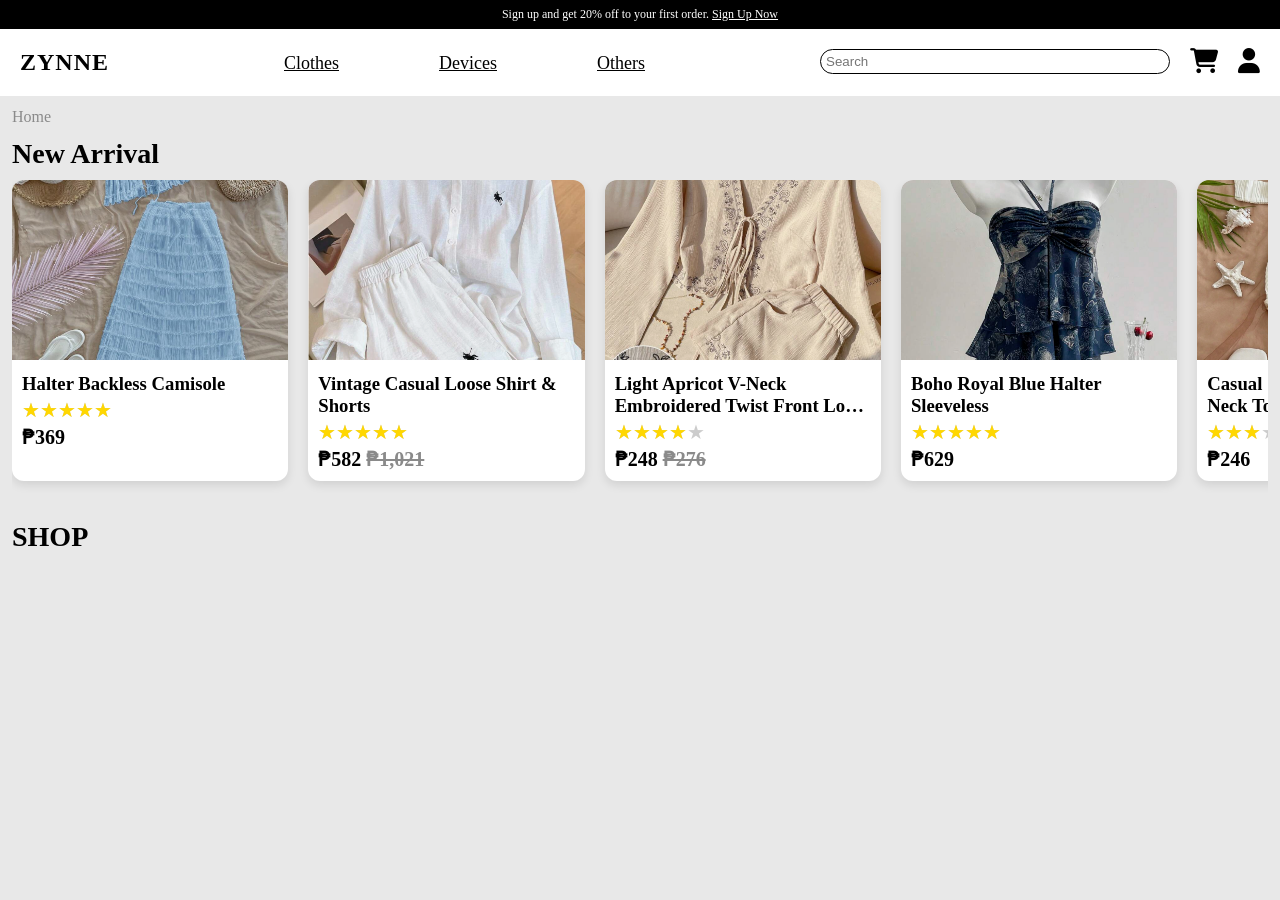
==== Home.html @ 5f841283 "Add files via upload" ====
<!DOCTYPE html>
<html>
<head>
	<meta charset="utf-8">
	<meta name="viewport" content="width=device-width, initial-scale=1">
	<link rel="stylesheet" type="text/css" href="Home.css">
	<link rel="stylesheet" href="https://cdnjs.cloudflare.com/ajax/libs/font-awesome/6.5.0/css/all.min.css">
	<title>Home</title>
</head>
<body>
	<div class="sticky">
		<p class="header">
			Sign up and get 20% off to your first order. <a href="#" id="headerSignUp">Sign Up Now</a>
		</p>

		<div class="navPanel">
			<div class="leftGroup">
				<div class="navLeft">
					<ul>
						<li class="fas fa-bars"></li>
					</ul>
				</div>

				<h2 class="shopName" id="shopName">ZYNNE</h2>
			</div>

			<div class="menuBoxPC">
				<ul class="menu">
					<li><a href="#" id="clothesBtn">Clothes</a></li>
					<li><a href="#" id="devicesBtn">Devices</a></li>
					<li><a href="#" id="othersBtn">Others</a></li>
				</ul>
			</div>

			<div class="navRight">
				<input type="textbox" name="" id="search" placeholder="Search">

				<ul class="navMobile">
					<li class="fas fa-search searchBtn"></li>
					<li class="fas fa-shopping-cart cartBtn"></li>
					<li class="fas fa-user loginBtn"></li>
				</ul>

				<ul class="navComputer">
					<li class="fas fa-shopping-cart cartBtn"></li>
					<li class="fas fa-user loginBtn"></li>
				</ul>
			</div>
			<div id="searchBar">
				<input type="textbox" name="" id="searchInput" placeholder="Search">
				<li class="fas fa-close closeSearchBtn"></li>
			</div>
		</div>

	</div>

	<div class="menuBox">
		<ul class="menu">
			<li><a href="#" id="onSaleBtn">On Sale</a></li>
			<li><a href="#" id="newArrivalBtn">New Arrivals</a></li>
			<li><a href="#" id="brandsBtn">Brands</a></li>
		</ul>
	</div>

	<div class="contents">

		<div class="loginBox">
			<div class="loginForm">
				<div class="loginContent">
					<p class="formLabel">Sign Up</p>
					<input type="text" name="" placeholder="Username" id="user">
					<input type="password" name="" placeholder="Password" id="pass">
					<input type="text" placeholder="Address" id="address">
					<button id="formBtn">Sign Up</button>
					<div class="linebreak"></div>
					<p id="switchText">Already have an account?</p>
					<button id="changeBtn">Sign In</button>
				</div>

				<div class="loginFormComputer" id="container">
					<div class="loginContentComputer sign-up">
						<h1>Sign Up</h1>
						<input type="text" name="" placeholder="Username" id="userSignUp">
						<input type="password" name="" placeholder="Password" id="passSignUp">
						<input type="text" placeholder="Address" id="addressSignUp">
						<button id="signUpBtn">Sign Up</button>
					</div>

					<div class="loginContentComputer sign-in">
						<h1>Sign In</h1>
						<input type="text" name="" placeholder="Username" id="userSignIn">
						<input type="password" name="" placeholder="Password" id="passSignIn">
						<p id="forgotPasswordBtn" class="forgotLink">Forgot Password?</p>
						<button id="signInBtn">Sign In</button>
					</div>

					<div class="switchForm">
						<h1>Welcome to Zynne</h1>
						<p>
							Discover styles that define you—find your style, express yourself, and wear what makes you feel confident.
						</p>
						<button id="switchBtn">Sign Up</button>
					</div>
				</div>
			</div>
			<div class="forgotPasswordBox">
				<div class="forgotContent">
					<h2>Reset Password</h2>
					<input type="text" id="forgotUser" placeholder="Enter Username">
					<input type="password" id="newPass" placeholder="New Password">
					<button id="resetPassBtn">Reset Password</button>
					<p id="backToLogin">Back to Login</p>
				</div>
			</div>
		</div>

		<p class="locator">Home</p>

		<div  class="New-Arrival">

			<p class="category">New Arrival</p>

			<div class="cardsContainer newArrivalCont">
				<div  class="cards">
					<img class="product" src="1.png">
					<div class="cardContent">
						<h3>Halter Backless Camisole</h3>
						<div class="starsRatings">
							<div class="starsAmnt"></div>
						</div>
						<p class="price">₱369</p>
					</div>
				</div>

				<div  class="cards">
					<img class="product" src="2.png">
					<div class="cardContent">
						<h3>Vintage Casual Loose Shirt & Shorts</h3>
						<div class="starsRatings">
							<div class="starsAmnt"></div>
						</div>
						<p class="price">₱582  <s>₱1,021</s> </p>
					</div>
				</div>

				<div  class="cards">
					<img class="product" src="3.png">
					<div class="cardContent">
						<h3>Light Apricot V-Neck Embroidered Twist Front Long Sleeve</h3>
						<div class="starsRatings">
							<div class="starsAmnt" style="width: 80%;"></div>
						</div>
						<p class="price">₱248  <s>₱276</s></p>
					</div>
				</div>

				<div  class="cards">
					<img class="product" src="4.png">
					<div class="cardContent">
						<h3>Boho Royal Blue Halter Sleeveless</h3>
						<div class="starsRatings">
							<div class="starsAmnt"></div>
						</div>
						<p class="price">₱629</p>
					</div>
				</div>

				<div  class="cards">
					<img class="product" src="5.png">
					<div class="cardContent">
						<h3>Casual Starfish & Shell Halter Neck Top</h3>
						<div class="starsRatings">
							<div class="starsAmnt" style="width: 60%;"></div>
						</div>
						<p class="price">₱246</p>
					</div>
				</div>				
			</div>
		</div>


<!--------------------------------------------------------------------------------------------------------------------------------------->

		
		<div  class="New-Arrivals">

			<p class="category">SHOP</p>

			<div class="cardsContainerTwo onSaleCont">
				<div  class="cards">

				</div>

			</div>
		</div>

	</div>
	
	<section class="addToCart">
		<div class="cartContainer">

			<div class="cartNav">
				<p>Your Cart</p>
			</div>

			<div class="cartContents">
				<div class="cartItems">
					
				</div>

				<div class="orderSummary">
					<div class="orderSummaryContent">
						<p>Order Summary</p>
						<p id="cartTotal">Total: ₱0</p>
						<button class="checkoutBtn">Checkout</button>
					</div>
				</div>
			</div>
		</div>
	</section>

	<div class="productPopup">
		<div class="popupContent">
			<span class="closePopup">&times;</span>

			<img id="popupImg" src="" alt="">

			<h2 id="popupName"></h2>
			<p id="popupPrice"></p>

			<div class="popupOptions">
				<div>
					<label>Color:</label>
					<select id="popupColor">
						<option>Black</option>
						<option>White</option>
						<option>Blue</option>
						<option>Brown</option>
						<option>Khaki</option>
					</select>
				</div>

				<div>
					<label>Size:</label>
					<select id="popupSize">
						<option>S</option>
						<option>M</option>
						<option>L</option>
					</select>
				</div>
			</div>

			<div class="qtyBox">
				<button class="qtyMinus">-</button>
				<input type="number" id="popupQty" value="1" min="1" disabled>
				<button class="qtyPlus">+</button>
			</div>

			<button id="popupAddBtn">Add to Cart</button>
		</div>
	</div>

	<script src="Home.js"></script>
</body>
</html>
---- Home.css ----
* {
  margin: 0;
  padding: 0;
  box-sizing: border-box;
}

body {
	background-color: #E8E8E8;
}

.sticky {
	position: sticky;
	top: 0;
	z-index: 9999;
}

.header {
	text-align: center;
	font-size: 12px;
	font-weight: 100;
	background-color: black;
	color: white;
	margin: 0;
	padding: 7px;
}

a {
	color: white;
}

.shopName {
	font-family: fantasy;
	letter-spacing: 1px;
}

.leftGroup {
	display: flex;
	gap: 30px;
}

.menuBoxPC {
	display: none;
}

.navPanel {
	padding: 20px;
	position: relative;
	display: flex;
	justify-content: space-between;
	background-color: white;
}

.menuBox {
	background-color: whitesmoke;
	display: none;
	justify-content: center;
	position: absolute;
	top: 10%;
	left: 0;
	width: 100%;
	height: 7.4%;
	padding: 25px 0;
	z-index: 10;
}

.menu {
	display: flex;
	list-style: none;
	gap: 50px;
	margin: 0;
	padding: 0;

	font-weight: bold;
	font-size: 18px;
}

.menu a {
	color: black;
}

.menuBox.active {
	display: flex;
}

.navLeft, .navRight {
	display: flex;
	font-size: 25px;
}

.navMobile {
	display: flex;
	gap: 15px;
}

.navComputer {
	display: none;
}

#search {
	display: none;
}

#searchBar {
	background-color: white;
	display: none;
	justify-content: center;
	align-items: center;
	position: fixed;
	top: 30px;
	left: 0;
	width: 100%;
	height: 66px;
	gap: 15px;
	padding: 15px 0;
	z-index: 20;
}

#searchBar input{
	border: 1px solid;
	border-radius: 20px;
	width: 80%;
	height: 3.5vh;
	z-index: 9000;
}

#searchBar.active {
	display: flex;
}

#searchInput, #userSignIn, #passSignIn, #userSignUp, #passSignUp {
	padding-left: 5px;
	padding-right: 5px;
}

.contents {
	margin-top: 12px;
	padding-left: 12px;
	padding-right: 12px;
}

.locator {
	color: #8A8A8A;
	margin-bottom: 12px;
}

.starsRatings {
	position: relative;
	display: inline-block;
	font-size: 20px;
	width: fit-content;
	color: #ccc;
}

.category {
	color: black;
	font-size: 28px;
	font-weight: bold;
}

.cardsContainer {
	margin-top: 10px;
	margin-bottom: 25px;
	padding-bottom: 15px;
	display: flex;
	gap: 20px;
	overflow-x: auto;
	overflow-y: hidden;
	scroll-behavior: smooth;
}

.cardsContainerTwo {
	margin-top: 10px;
	margin-bottom: 10px;
	display: grid;
	grid-template-columns: repeat(2, 1fr);
	gap: 10px;
	align-items: start;
	align-items: stretch;
}

.cardsContainer::-webkit-scrollbar {
	width: 0px;
}

.starsRatings::before {
	content: "★★★★★";
}

.starsAmnt {
	position: absolute;
	top: 0;
	left: 0;
	overflow: hidden;
	white-space: nowrap;
	color: gold;
}

.starsAmnt::before {
	content: "★★★★★";
}

.cards {
	display: flex;
	flex-direction: column;	
	justify-content: space-between;
	background: white;
	position: relative;
	min-width: 70%;
	max-width: 70%;
	max-height: 350px;
	flex: 0 0 auto;
  	border-radius: 12px;
  	overflow: hidden;
  	box-shadow: 0 4px 10px rgba(0,0,0,0.1);
}

.cardsContainerTwo .cards {
	width: 100%;
	min-width: 0;
	max-width: 100%;
	height: auto;
}

.product {
	width: 100%;
	height: 200px;
  	object-fit: cover;
  	display: block;
  	background-color: #ddd;
}

.cardsContainerTwo .product {
	height: 180px;
}

.cardContent {
	padding: 10px;
	padding-bottom: 10px;
	flex: 1 1 auto;
}

.cardContent h3 {
	display: -webkit-box;
	-webkit-line-clamp: 2;
	-webkit-box-orient: vertical;
	overflow: hidden;
	text-overflow: ellipsis;
}

.cardContent .starsRatings, h3,  p {
	margin-top: 3px;
}

.price {
	font-weight: bold;
	font-size: 20px;
	color: #000;
}

.price s {
	color: #8A8A8A;
	size: 5px;
}

.loginFormComputer {
	display: none;
}

.loginBox {
	display: none;
	justify-content: center;
	align-items: center;
	position: fixed;
	top: 0;
	left: 0;
	width: 100%;
	height: 100vh;
	z-index: 9000;
	backdrop-filter: blur(5px);
}

.loginForm {
	background-color: whitesmoke;
	width: 95%;
	height: 600px;
	border-radius: 30px;
	padding: 20px;
}

.loginBox.active {
	display: flex;
}

.loginContent {
	display: flex;
	align-items: center;
	flex-direction: column;
	padding-top: 20px;
	gap: 25px;
}

.formLabel  {
	font-size: 30px;
	font-weight: bold;
	margin-bottom: 15px;
}

.loginContent input {
	font-size: 16px;
	border-radius: 17px;
	border: 1px solid;
	width: 80%;
	height: 4.3vh;
}

.loginContent button {
	font-size: 16px;
	font-weight: bold;
	border-radius: 17px;
	border: 1px solid;
	margin-top: 15px;
	width: 40%;
	height: 4.3vh;
}

.loginContent p {
	margin-top: 10px;
}

.loginContent p:hover {
	margin-top: 10px;
	color: #8A8A8A;
}

.forgotPasswordBox {
	display: none;
	justify-content: center;
	align-items: center;
	position: fixed;
	top: 0;
	left: 0;
	width: 100%;
	height: 100vh;
	background: rgba(0,0,0,0.5);
	z-index: 9999;
}

.forgotPasswordBox.active {
	display: flex;
}

.forgotContent {
	background: white;
	padding: 30px;
	border-radius: 20px;
	width: 90%;
	max-width: 350px;
	display: flex;
	flex-direction: column;
	align-items: center;
	gap: 15px;
}

.forgotContent input {
	width: 100%;
	height: 40px;
	border-radius: 15px;
	border: 1px solid;
	padding: 5px 10px;
}

.forgotContent button {
	width: 100%;
	height: 40px;
	border-radius: 15px;
	border: none;
	background: black;
	color: white;
	font-weight: bold;
	cursor: pointer;
}

.forgotContent button:hover {
	background: #333;
}

.forgotLink {
	cursor: pointer;
	color: #555;
}

.forgotLink:hover {
	color: black;
}

#backToLogin {
	cursor: pointer;
	font-size: 14px;
	color: #777;
}

.linebreak {
	margin-top: 10px;
	width: 90%;
	height: 1px;
	background-color: #8A8A8A;
}

.addToCart {
	display: none;
	position: fixed;
	top: 80px;
	left: 0;
	width: 100%;
	height: calc(100vh - 80px);
	background-color: white;
	z-index: 9999;
	padding: 20px;
	overflow-y: auto;
}

.addToCart.active {
  	display: block;
}

.cartContainer {
	width: 100%;
	max-width: 600px;
	margin: 0 auto;
}

.cartNav {
	margin-top: 20px;
  	margin-bottom: 30px;
}

.cartNav p {
  	font-size: 25px;
  	font-weight: bold;
}

.cartContents {
	display: flex;
	flex-direction: column;
	justify-content: center;
	align-items: center;
}

.cartItems {
	width: 90%;
	height: 60vh;
	padding: 10px;
	border: 1px solid;
	border-radius: 20px;
	overflow-y: auto;
}

.orderSummary {
	width: 90%;
	height: 40vh;
	border: 1px solid;
	border-radius: 20px;
	margin-top: 40px;
	padding: 15px;
	overflow: hidden;
}

.orderSummaryContent {
	display: flex;
	flex-direction: column;
	position: relative;
	height: 100%;
	font-size: 25px;
  	font-weight: bold;
	overflow-y: auto;
}

.productPopup {
	display: none;
	position: fixed;
	top: 0;
	left: 0;
	width: 100%;
	height: 100vh;
	background: rgba(0,0,0,0.5);
	justify-content: center;
	align-items: center;
	z-index: 9999;
}

.productPopup.active {
	display: flex;
}

.popupContent {
	background: white;
	padding: 20px;
	border-radius: 20px;
	width: 90%;
	max-width: 400px;
	height: 70%;
	display: flex;
	flex-direction: column;
	gap: 10px;
	position: relative;
}

.popupContent img {
	width: 100%;
	max-height: 50%;
	object-fit: cover;
	border-radius: 10px;
	margin-top: 18px;
	overflow-y: auto;
}

.popupOptions {
	display: flex;
	flex-direction: column;
	font-size: medium;
	font-weight: bold;
	gap: 10px;
}

.qtyBox input {
	width: 8%;
	height: 25px;
	text-align: center;
	font-size: 15px;
	font-weight: bold;
	border: none;
	background-color: transparent;
}

.qtyBox button{
	width: 10%;
	height: 30px;
	border: 1px solid;
	border-radius: 30px;
}

.plus, .minus {
	width: 30px;
	height: 30px;
	border: 1px solid;
	border-radius: 30px;
}

.popupContent select {
	width: 40%;
	height: 4vh;
}

.closePopup {
	position: absolute;
	top: 8px;
	right: 15px;
	font-size: 30px;
	cursor: pointer;
}

#popupAddBtn {
	margin-top: 10px;
	padding: 10px;
	height: 50px;
	border: none;
	border-radius: 20px;
	background: black;
	color: white;
	font-weight: bold;
	cursor: pointer;
}

.addedIndicator {
	position: absolute;
	top: 10px;
	right: 10px;
	background: green;
	color: white;
	font-size: 16px;
	font-weight: bold;
	width: 25px;
	height: 25px;
	display: flex;
	justify-content: center;
	align-items: center;
	border-radius: 50%;
	z-index: 10;
}

.cartBtn {
	position: relative;
	cursor: pointer;
}

.cartBadge {
	position: absolute;
	top: -8px;
	right: -10px;
	background: red;
	color: white;
	width: 18px;
	height: 18px;
	font-size: 12px;
	border-radius: 50%;
	display: flex;
	justify-content: center;
	align-items: center;
	font-weight: bold;
}

.checkoutAlignment {
	text-align: center;
}

.checkoutBtn {
	margin-top: 15px;
	width: 90%;
	padding: 10px;
	background: black;
	color: white;
	transform: translateX(5.5%);	
	border: 1px solid black;
	border-radius: 10px;
	margin-top: auto;
	font-weight: bold;
	cursor: pointer;
}

.checkoutBtn:hover {
	background: #333;
}




/*------------------------------------------------------------------------------------------------------------------------------------*/


@media (min-width: 600px) {

	.navLeft, .menuBox, .loginContent {
		display: none;
	}

	.navComputer {
		display: none;
	}

	.menuBoxPC {
		background-color: transparent;
		display: flex;
		flex: 1;
		justify-content: center;
		position: static;
		margin: 0;
		padding: 0;
		height: auto;
	}

	.menu {
		display: flex;
		gap: 100px;
		font-weight: 100;
		margin-top: 4px;
		margin-left: 20px;
		margin-right: 20px;
	}

	#searchBar {
		height: 67px;
		padding: 25px 0;
	}

	#searchBar input{
		height: 4.5vh;
	}
	
	.cardsContainer::-webkit-scrollbar {
		width: 8px;
	}

	.cardsContainer .cards {
		flex: 0 0 auto;
		min-width: 45%;
		max-width: 45%;
	}

	.cardsContainerTwo {
		display: grid;
		grid-template-columns: repeat(3, 1fr);
		row-gap: 20px;
		column-gap: 15px;
	}

	.cardsContainerTwo .cards {
		width: 100%;
		min-width: 0;
		max-width: 100%;
		box-sizing: border-box;
		margin: 0;
	}

	#changeBtn {
		z-index: 10000;
		position: relative;
	}

	.loginForm {
		width: 90%;
		max-height: 80vh;
		margin-top: 100px;
		padding: 0;
		overflow: hidden;
	}

	.loginFormComputer {
		display: flex;
		justify-content: center;
		align-items: center;
		height: 100%;
		position: relative;
		overflow: hidden;
	}

	.loginContentComputer {
		display: flex;
		flex-direction: column;
		flex: 1;
		justify-content: center;
		position: absolute;
		align-items: center;
		width: 50%;
		height: 100%;
		top: 0;
		transition: all 0.6s ease-in-out;
	}

	.loginContentComputer h1, .switchForm h1 {
		font-weight: bold;
		margin-bottom: 30px;
	}

	.switchForm p {
		color: white;
	}

	.loginContentComputer p {
		margin-top: 10px;
	}

	.loginContentComputer input {
		width: 50%;
		height: 4.5vh;
		border: 1px solid;
		border-radius: 20px;
		box-shadow: 0px 0px 5px;
		margin-bottom: 20px;
		padding: 10px;
	}
	
	.loginContentComputer button {
		width: 25%;
		height: 4.5vh;
		border-radius: 20px;
		margin-top: 25px;
	}

	.switchForm h1, p {
		color: white;
	}

	.switchForm button {
		width: 40%;
		height: 5vh;
		border-radius: 20px;
		margin-top: 25px;
		font-size: 14px;
		font-weight: bold;
	}

	.switchForm {
		background: linear-gradient(135deg,#111111 0%,#1a1a1a 20%,#2a2a2a 40%,#3a3a3a 70%,#6e6e6e 100%);
		display: flex;
		position: absolute;
		flex-direction: column;
		justify-content: center;
		align-items: center;
		text-align: center;
		right: 0;
		top: 0;
		flex: 1;
		width: 50%;
		height: 100%;
		padding: 7%;
		transition: transform 0.6s ease-in-out;
		z-index: 10;
	}

	.sign-in {
		left: 0;
		z-index: 2;
		opacity: 1;
	}

	.sign-up {
		left: 50%;
		opacity: 0;
		z-index: 1;
	}

	.loginFormComputer.active .sign-in {
		transform: translateX(-100%);
		opacity: 0;
	}

	.loginFormComputer.active .sign-up {
		transform: translateX(0%);
		opacity: 1;
		z-index: 5;
	}

	.loginFormComputer.active .switchForm {
		transform: translateX(-100%);
	}

	.popupContent h2, p {
		color: black;
	}
}


/*------------------------------------------------------------------------------------------------------------------------------------*/


@media (min-width: 1000px) {

	.navMobile, .navLeft, .menuBox, .loginContent {
		display: none;
	}

	.navComputer {
		display: flex;
		gap: 20px;
	}

	.menuBoxPC {
		background-color: transparent;
		display: flex;
		flex: 1;
		justify-content: center;
		position: static;
		margin: 0;
		padding: 0;
		height: auto;
	}

	.menu {
		display: flex;
		gap: 100px;
		font-weight: 100;
		margin-top: 4px;
		margin-left: 20px;
		margin-right: 20px;
	}

	#search {
		display: flex;
		border: 1px solid;
		border-radius: 15px;
		height: 25px;
		width: 350px;
		margin-right: 20px;
		padding-left: 5px;
		padding-right: 5px;
	}

	.cardsContainer .cards {
		flex: 0 0 auto;
		min-width: 22%;
		max-width: 22%;
	}

	.product {
		height: 180px;
	}

	.cardsContainerTwo {
		grid-template-columns: repeat(5, 1fr);
		row-gap: 20px;
		column-gap: 15px;
	}

	.cardsContainer::-webkit-scrollbar {
		background-color: #c4c4c4;
		border-radius: 15px;
		width: 8px;
		height: 10px;
	}

	.cardsContainer::-webkit-scrollbar-thumb {
		background-color: #888;
		border-radius: 4px;
	}

	.cardsContainer::-webkit-scrollbar-thumb:hover {
		background-color: #555;
	}

	.cartNav p, .orderSummaryContent p {
		color: black;
	}

	.loginForm {
		width: 75%;
		margin-top: 50px;
		padding: 0;
		overflow: hidden;
	}

	.loginFormComputer {
		display: flex;
		justify-content: center;
		align-items: center;
		height: 100%;
		position: relative;
		overflow: hidden;
	}

	.loginContentComputer {
		display: flex;
		flex-direction: column;
		flex: 1;
		justify-content: center;
		position: absolute;
		align-items: center;
		width: 50%;
		height: 100%;
		top: 0;
		transition: all 0.6s ease-in-out;
	}

	.loginContentComputer h1, .switchForm h1 {
		font-weight: bold;
		margin-bottom: 30px;
	}

	.loginContentComputer p {
		margin-top: 10px;
	}

	.loginContentComputer input {
		width: 50%;
		height: 4.5vh;
		border: 1px solid;
		border-radius: 20px;
		box-shadow: 0px 0px 5px;
		margin-bottom: 20px;
		padding: 10px;
	}
	
	.loginContentComputer button {
		width: 25%;
		height: 4.5vh;
		border-radius: 20px;
		margin-top: 25px;
	}

	.switchForm h1, p {
		color: white;
	}

	.switchForm button {
		width: 40%;
		height: 5vh;
		border-radius: 20px;
		margin-top: 25px;
		font-size: 14px;
		font-weight: bold;
	}

	.switchForm {
		background: linear-gradient(135deg,#111111 0%,#1a1a1a 20%,#2a2a2a 40%,#3a3a3a 70%,#6e6e6e 100%);
		display: flex;
		position: absolute;
		flex-direction: column;
		justify-content: center;
		align-items: center;
		text-align: center;
		right: 0;
		top: 0;
		flex: 1;
		width: 50%;
		height: 100%;
		padding: 7%;
		transition: transform 0.6s ease-in-out;
		z-index: 10;
	}

	.sign-in {
		left: 0;
		z-index: 2;
		opacity: 1;
	}

	.sign-up {
		left: 50%;
		opacity: 0;
		z-index: 1;
	}

	.loginFormComputer.active .sign-in {
		transform: translateX(-100%);
		opacity: 0;
	}

	.loginFormComputer.active .sign-up {
		transform: translateX(0%);
		opacity: 1;
		z-index: 5;
	}

	.loginFormComputer.active .switchForm {
		transform: translateX(-100%);
	}

	.popupContent h2, p {
		color: black;
	}

	.plus, .minus {
		width: 35px;
	}
}
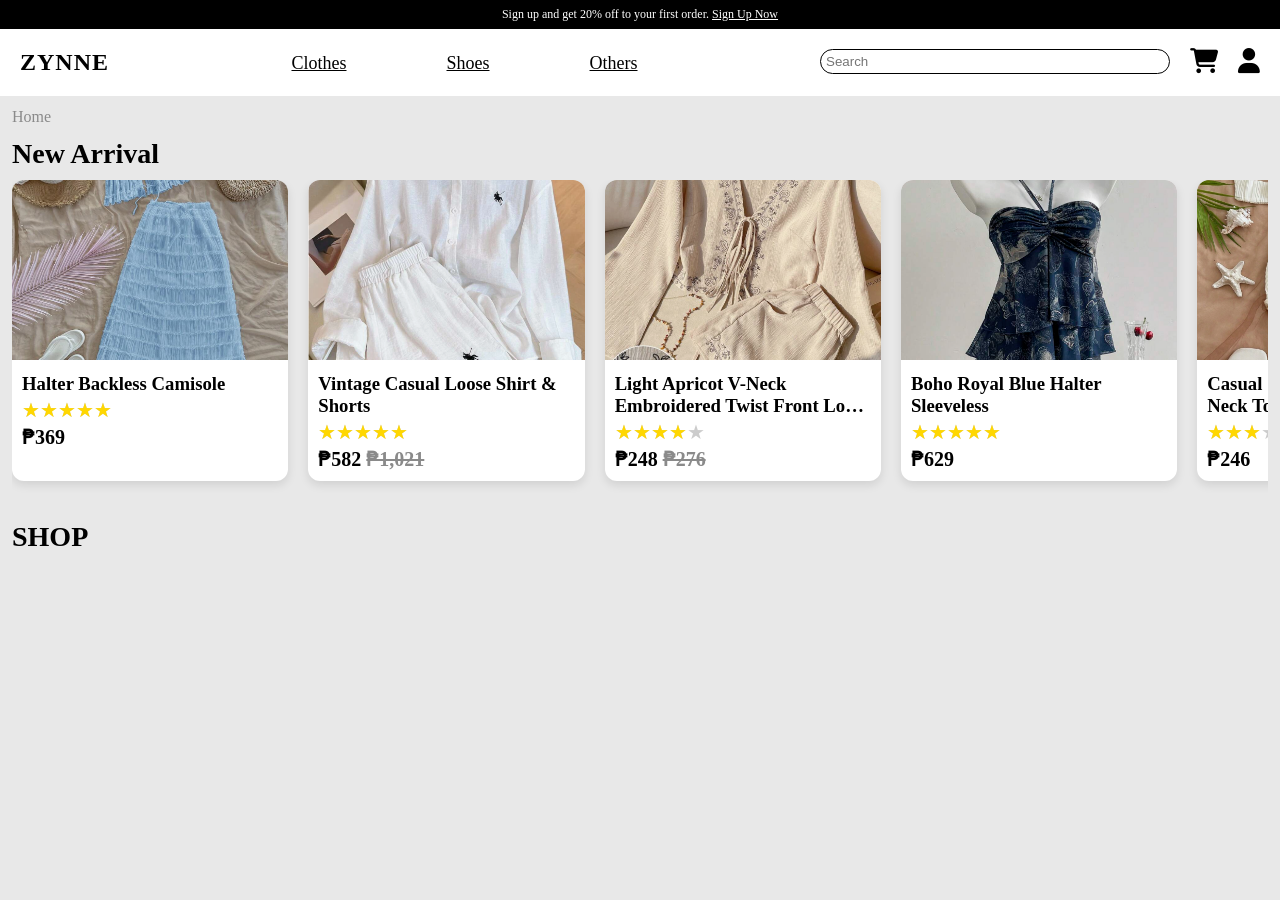
==== commit 46c8e725: "Add files via upload" ====
--- a/Home.html
+++ b/Home.html
@@ -27,7 +27,7 @@
 			<div class="menuBoxPC">
 				<ul class="menu">
 					<li><a href="#" id="clothesBtn">Clothes</a></li>
-					<li><a href="#" id="devicesBtn">Devices</a></li>
+					<li><a href="#" id="shoesBtn">Shoes</a></li>
 					<li><a href="#" id="othersBtn">Others</a></li>
 				</ul>
 			</div>
@@ -56,9 +56,9 @@
 
 	<div class="menuBox">
 		<ul class="menu">
-			<li><a href="#" id="onSaleBtn">On Sale</a></li>
-			<li><a href="#" id="newArrivalBtn">New Arrivals</a></li>
-			<li><a href="#" id="brandsBtn">Brands</a></li>
+			<li><a href="#" id="clothesBtn">Clothes</a></li>
+			<li><a href="#" id="shoesBtn">Shoes</a></li>
+			<li><a href="#" id="othersBtn">Others</a></li>
 		</ul>
 	</div>
 
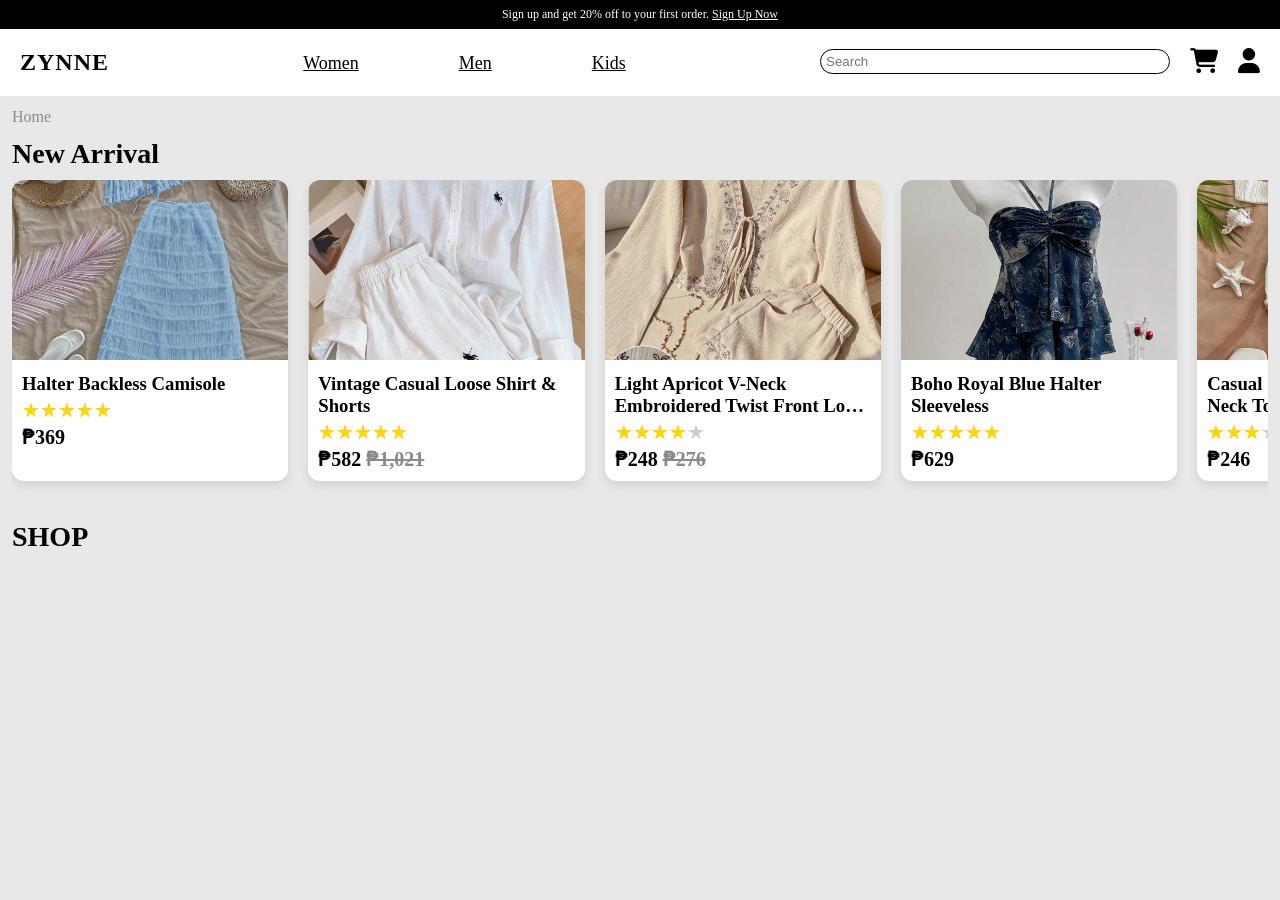
==== commit d58e9a05: "Add files via upload" ====
--- a/Home.html
+++ b/Home.html
@@ -1,265 +1,281 @@
-<!DOCTYPE html>
-<html>
-<head>
-	<meta charset="utf-8">
-	<meta name="viewport" content="width=device-width, initial-scale=1">
-	<link rel="stylesheet" type="text/css" href="Home.css">
-	<link rel="stylesheet" href="https://cdnjs.cloudflare.com/ajax/libs/font-awesome/6.5.0/css/all.min.css">
-	<title>Home</title>
-</head>
-<body>
-	<div class="sticky">
-		<p class="header">
-			Sign up and get 20% off to your first order. <a href="#" id="headerSignUp">Sign Up Now</a>
-		</p>
-
-		<div class="navPanel">
-			<div class="leftGroup">
-				<div class="navLeft">
-					<ul>
-						<li class="fas fa-bars"></li>
-					</ul>
-				</div>
-
-				<h2 class="shopName" id="shopName">ZYNNE</h2>
-			</div>
-
-			<div class="menuBoxPC">
-				<ul class="menu">
-					<li><a href="#" id="clothesBtn">Clothes</a></li>
-					<li><a href="#" id="shoesBtn">Shoes</a></li>
-					<li><a href="#" id="othersBtn">Others</a></li>
-				</ul>
-			</div>
-
-			<div class="navRight">
-				<input type="textbox" name="" id="search" placeholder="Search">
-
-				<ul class="navMobile">
-					<li class="fas fa-search searchBtn"></li>
-					<li class="fas fa-shopping-cart cartBtn"></li>
-					<li class="fas fa-user loginBtn"></li>
-				</ul>
-
-				<ul class="navComputer">
-					<li class="fas fa-shopping-cart cartBtn"></li>
-					<li class="fas fa-user loginBtn"></li>
-				</ul>
-			</div>
-			<div id="searchBar">
-				<input type="textbox" name="" id="searchInput" placeholder="Search">
-				<li class="fas fa-close closeSearchBtn"></li>
-			</div>
-		</div>
-
-	</div>
-
-	<div class="menuBox">
-		<ul class="menu">
-			<li><a href="#" id="clothesBtn">Clothes</a></li>
-			<li><a href="#" id="shoesBtn">Shoes</a></li>
-			<li><a href="#" id="othersBtn">Others</a></li>
-		</ul>
-	</div>
-
-	<div class="contents">
-
-		<div class="loginBox">
-			<div class="loginForm">
-				<div class="loginContent">
-					<p class="formLabel">Sign Up</p>
-					<input type="text" name="" placeholder="Username" id="user">
-					<input type="password" name="" placeholder="Password" id="pass">
-					<input type="text" placeholder="Address" id="address">
-					<button id="formBtn">Sign Up</button>
-					<div class="linebreak"></div>
-					<p id="switchText">Already have an account?</p>
-					<button id="changeBtn">Sign In</button>
-				</div>
-
-				<div class="loginFormComputer" id="container">
-					<div class="loginContentComputer sign-up">
-						<h1>Sign Up</h1>
-						<input type="text" name="" placeholder="Username" id="userSignUp">
-						<input type="password" name="" placeholder="Password" id="passSignUp">
-						<input type="text" placeholder="Address" id="addressSignUp">
-						<button id="signUpBtn">Sign Up</button>
-					</div>
-
-					<div class="loginContentComputer sign-in">
-						<h1>Sign In</h1>
-						<input type="text" name="" placeholder="Username" id="userSignIn">
-						<input type="password" name="" placeholder="Password" id="passSignIn">
-						<p id="forgotPasswordBtn" class="forgotLink">Forgot Password?</p>
-						<button id="signInBtn">Sign In</button>
-					</div>
-
-					<div class="switchForm">
-						<h1>Welcome to Zynne</h1>
-						<p>
-							Discover styles that define you—find your style, express yourself, and wear what makes you feel confident.
-						</p>
-						<button id="switchBtn">Sign Up</button>
-					</div>
-				</div>
-			</div>
-			<div class="forgotPasswordBox">
-				<div class="forgotContent">
-					<h2>Reset Password</h2>
-					<input type="text" id="forgotUser" placeholder="Enter Username">
-					<input type="password" id="newPass" placeholder="New Password">
-					<button id="resetPassBtn">Reset Password</button>
-					<p id="backToLogin">Back to Login</p>
-				</div>
-			</div>
-		</div>
-
-		<p class="locator">Home</p>
-
-		<div  class="New-Arrival">
-
-			<p class="category">New Arrival</p>
-
-			<div class="cardsContainer newArrivalCont">
-				<div  class="cards">
-					<img class="product" src="1.png">
-					<div class="cardContent">
-						<h3>Halter Backless Camisole</h3>
-						<div class="starsRatings">
-							<div class="starsAmnt"></div>
-						</div>
-						<p class="price">₱369</p>
-					</div>
-				</div>
-
-				<div  class="cards">
-					<img class="product" src="2.png">
-					<div class="cardContent">
-						<h3>Vintage Casual Loose Shirt & Shorts</h3>
-						<div class="starsRatings">
-							<div class="starsAmnt"></div>
-						</div>
-						<p class="price">₱582  <s>₱1,021</s> </p>
-					</div>
-				</div>
-
-				<div  class="cards">
-					<img class="product" src="3.png">
-					<div class="cardContent">
-						<h3>Light Apricot V-Neck Embroidered Twist Front Long Sleeve</h3>
-						<div class="starsRatings">
-							<div class="starsAmnt" style="width: 80%;"></div>
-						</div>
-						<p class="price">₱248  <s>₱276</s></p>
-					</div>
-				</div>
-
-				<div  class="cards">
-					<img class="product" src="4.png">
-					<div class="cardContent">
-						<h3>Boho Royal Blue Halter Sleeveless</h3>
-						<div class="starsRatings">
-							<div class="starsAmnt"></div>
-						</div>
-						<p class="price">₱629</p>
-					</div>
-				</div>
-
-				<div  class="cards">
-					<img class="product" src="5.png">
-					<div class="cardContent">
-						<h3>Casual Starfish & Shell Halter Neck Top</h3>
-						<div class="starsRatings">
-							<div class="starsAmnt" style="width: 60%;"></div>
-						</div>
-						<p class="price">₱246</p>
-					</div>
-				</div>				
-			</div>
-		</div>
-
-
-<!--------------------------------------------------------------------------------------------------------------------------------------->
-
-		
-		<div  class="New-Arrivals">
-
-			<p class="category">SHOP</p>
-
-			<div class="cardsContainerTwo onSaleCont">
-				<div  class="cards">
-
-				</div>
-
-			</div>
-		</div>
-
-	</div>
-	
-	<section class="addToCart">
-		<div class="cartContainer">
-
-			<div class="cartNav">
-				<p>Your Cart</p>
-			</div>
-
-			<div class="cartContents">
-				<div class="cartItems">
-					
-				</div>
-
-				<div class="orderSummary">
-					<div class="orderSummaryContent">
-						<p>Order Summary</p>
-						<p id="cartTotal">Total: ₱0</p>
-						<button class="checkoutBtn">Checkout</button>
-					</div>
-				</div>
-			</div>
-		</div>
-	</section>
-
-	<div class="productPopup">
-		<div class="popupContent">
-			<span class="closePopup">&times;</span>
-
-			<img id="popupImg" src="" alt="">
-
-			<h2 id="popupName"></h2>
-			<p id="popupPrice"></p>
-
-			<div class="popupOptions">
-				<div>
-					<label>Color:</label>
-					<select id="popupColor">
-						<option>Black</option>
-						<option>White</option>
-						<option>Blue</option>
-						<option>Brown</option>
-						<option>Khaki</option>
-					</select>
-				</div>
-
-				<div>
-					<label>Size:</label>
-					<select id="popupSize">
-						<option>S</option>
-						<option>M</option>
-						<option>L</option>
-					</select>
-				</div>
-			</div>
-
-			<div class="qtyBox">
-				<button class="qtyMinus">-</button>
-				<input type="number" id="popupQty" value="1" min="1" disabled>
-				<button class="qtyPlus">+</button>
-			</div>
-
-			<button id="popupAddBtn">Add to Cart</button>
-		</div>
-	</div>
-
-	<script src="Home.js"></script>
-</body>
+<!DOCTYPE html>
+<html>
+<head>
+	<meta charset="utf-8">
+	<meta name="viewport" content="width=device-width, initial-scale=1">
+	<link rel="stylesheet" type="text/css" href="Home.css">
+	<link rel="stylesheet" href="https://cdnjs.cloudflare.com/ajax/libs/font-awesome/6.5.0/css/all.min.css">
+	<title>Home</title>
+</head>
+<body>
+	<div class="sticky">
+		<p class="header">
+			Sign up and get 20% off to your first order. <a href="#" id="headerSignUp">Sign Up Now</a>
+		</p>
+
+		<div class="navPanel">
+			<div class="leftGroup">
+				<div class="navLeft">
+					<ul>
+						<li class="fas fa-bars"></li>
+					</ul>
+				</div>
+
+				<h2 class="shopName" id="shopName">ZYNNE</h2>
+			</div>
+
+			<div class="menuBoxPC">
+				<ul class="menu">
+					<li><a href="#" id="womenBtn">Women</a></li>
+					<li><a href="#" id="menBtn">Men</a></li>
+					<li><a href="#" id="kidsBtn">Kids</a></li>
+				</ul>
+			</div>
+
+			<div class="navRight">
+				<input type="textbox" name="" id="search" placeholder="Search">
+
+				<ul class="navMobile">
+					<li class="fas fa-search searchBtn"></li>
+					<li class="fas fa-shopping-cart cartBtn"></li>
+					<li class="fas fa-user loginBtn"></li>
+				</ul>
+
+				<ul class="navComputer">
+					<li class="fas fa-shopping-cart cartBtn"></li>
+					<li class="fas fa-user loginBtn"></li>
+				</ul>
+			</div>
+			<div id="searchBar">
+				<input type="textbox" name="" id="searchInput" placeholder="Search">
+				<li class="fas fa-close closeSearchBtn"></li>
+			</div>
+		</div>
+
+	</div>
+
+	<div class="menuBox">
+		<ul class="menu">
+			<li><a href="#" id="womenBtn">Women</a></li>
+			<li><a href="#" id="menBtn">Men</a></li>
+			<li><a href="#" id="kidsBtn">Kids</a></li>
+		</ul>
+	</div>
+
+	<div class="contents">
+
+		<div class="loginBox">
+			<div class="loginForm">
+				<div class="loginContent">
+					<p class="formLabel">Sign Up</p>
+					<input type="text" name="" placeholder="Username" id="user">
+					<input type="password" name="" placeholder="Password" id="pass">
+					<input type="text" placeholder="Address" id="address">
+					<button id="formBtn">Sign Up</button>
+					<div class="linebreak"></div>
+					<p id="switchText">Already have an account?</p>
+					<button id="changeBtn">Sign In</button>
+				</div>
+
+				<div class="loginFormComputer" id="container">
+					<div class="loginContentComputer sign-up">
+						<h1>Sign Up</h1>
+						<input type="text" name="" placeholder="Username" id="userSignUp">
+						<input type="password" name="" placeholder="Password" id="passSignUp">
+						<input type="text" placeholder="Address" id="addressSignUp">
+						<button id="signUpBtn">Sign Up</button>
+					</div>
+
+					<div class="loginContentComputer sign-in">
+						<h1>Sign In</h1>
+						<input type="text" name="" placeholder="Username" id="userSignIn">
+						<input type="password" name="" placeholder="Password" id="passSignIn">
+						<p id="forgotPasswordBtn" class="forgotLink">Forgot Password?</p>
+						<button id="signInBtn">Sign In</button>
+					</div>
+
+					<div class="switchForm">
+						<h1>Welcome to Zynne</h1>
+						<p>
+							Discover styles that define you—find your style, express yourself, and wear what makes you feel confident.
+						</p>
+						<button id="switchBtn">Sign Up</button>
+					</div>
+				</div>
+			</div>
+			<div class="forgotPasswordBox">
+				<div class="forgotContent">
+					<h2>Reset Password</h2>
+					<input type="text" id="forgotUser" placeholder="Enter Username">
+					<input type="password" id="newPass" placeholder="New Password">
+					<button id="resetPassBtn">Reset Password</button>
+					<p id="backToLogin">Back to Login</p>
+				</div>
+			</div>
+		</div>
+
+		<p class="locator">Home</p>
+
+		<div  class="New-Arrival">
+
+			<p class="category">New Arrival</p>
+
+			<div class="cardsContainer newArrivalCont">
+				<div  class="cards">
+					<img class="product" src="1.png">
+					<div class="cardContent">
+						<h3>Halter Backless Camisole</h3>
+						<div class="starsRatings">
+							<div class="starsAmnt"></div>
+						</div>
+						<p class="price">₱369</p>
+					</div>
+				</div>
+
+				<div  class="cards">
+					<img class="product" src="2.png">
+					<div class="cardContent">
+						<h3>Vintage Casual Loose Shirt & Shorts</h3>
+						<div class="starsRatings">
+							<div class="starsAmnt"></div>
+						</div>
+						<p class="price">₱582  <s>₱1,021</s> </p>
+					</div>
+				</div>
+
+				<div  class="cards">
+					<img class="product" src="3.png">
+					<div class="cardContent">
+						<h3>Light Apricot V-Neck Embroidered Twist Front Long Sleeve</h3>
+						<div class="starsRatings">
+							<div class="starsAmnt" style="width: 80%;"></div>
+						</div>
+						<p class="price">₱248  <s>₱276</s></p>
+					</div>
+				</div>
+
+				<div  class="cards">
+					<img class="product" src="4.png">
+					<div class="cardContent">
+						<h3>Boho Royal Blue Halter Sleeveless</h3>
+						<div class="starsRatings">
+							<div class="starsAmnt"></div>
+						</div>
+						<p class="price">₱629</p>
+					</div>
+				</div>
+
+				<div  class="cards">
+					<img class="product" src="5.png">
+					<div class="cardContent">
+						<h3>Casual Starfish & Shell Halter Neck Top</h3>
+						<div class="starsRatings">
+							<div class="starsAmnt" style="width: 60%;"></div>
+						</div>
+						<p class="price">₱246</p>
+					</div>
+				</div>				
+			</div>
+		</div>
+
+
+<!--------------------------------------------------------------------------------------------------------------------------------------->
+
+		
+		<div  class="New-Arrivals">
+
+			<p class="category">SHOP</p>
+
+			<div class="cardsContainerTwo onSaleCont">
+				<div  class="cards">
+
+				</div>
+
+			</div>
+		</div>
+
+	</div>
+
+	<section class="loggedIn">
+		<section class="loggedInContent">
+			<button class="closeProfile">&times;</button>
+			<div class="profilePicWrap">
+				<img id="profilePic" src="" alt="Profile Picture">
+				<button id="changePicBtn" title="Change photo">&#9998;</button>
+			</div>
+			<input type="file" id="pfpFileInput" accept="image/*" style="display:none;">
+			<h2 id="profileUsername">Username</h2>
+			<p class="profileLabel">Address</p>
+			<p id="profileAddress">—</p>
+			<div class="profileDivider"></div>
+			<button id="logoutBtn">Log Out</button>
+		</section>
+	</section>
+	
+	<section class="addToCart">
+		<div class="cartContainer">
+
+			<div class="cartNav">
+				<p>Your Cart</p>
+			</div>
+
+			<div class="cartContents">
+				<div class="cartItems">
+					
+				</div>
+
+				<div class="orderSummary">
+					<div class="orderSummaryContent">
+						<p>Order Summary</p>
+						<p id="cartTotal">Total: ₱0</p>
+						<button class="checkoutBtn">Checkout</button>
+					</div>
+				</div>
+			</div>
+		</div>
+	</section>
+
+	<div class="productPopup">
+		<div class="popupContent">
+			<span class="closePopup">&times;</span>
+
+			<img id="popupImg" src="" alt="">
+
+			<h2 id="popupName"></h2>
+			<p id="popupPrice"></p>
+
+			<div class="popupOptions">
+				<div>
+					<label>Color:</label>
+					<select id="popupColor">
+						<option>Black</option>
+						<option>White</option>
+						<option>Blue</option>
+						<option>Brown</option>
+						<option>Khaki</option>
+					</select>
+				</div>
+
+				<div>
+					<label>Size:</label>
+					<select id="popupSize">
+						<option>S</option>
+						<option>M</option>
+						<option>L</option>
+					</select>
+				</div>
+			</div>
+
+			<div class="qtyBox">
+				<button class="qtyMinus">-</button>
+				<input type="number" id="popupQty" value="1" min="1" disabled>
+				<button class="qtyPlus">+</button>
+			</div>
+
+			<button id="popupAddBtn">Add to Cart</button>
+		</div>
+	</div>
+
+	<script src="Home.js"></script>
+</body>
 </html>
--- a/Home.css
+++ b/Home.css
@@ -1,1034 +1,1177 @@
-* {
-  margin: 0;
-  padding: 0;
-  box-sizing: border-box;
-}
-
-body {
-	background-color: #E8E8E8;
-}
-
-.sticky {
-	position: sticky;
-	top: 0;
-	z-index: 9999;
-}
-
-.header {
-	text-align: center;
-	font-size: 12px;
-	font-weight: 100;
-	background-color: black;
-	color: white;
-	margin: 0;
-	padding: 7px;
-}
-
-a {
-	color: white;
-}
-
-.shopName {
-	font-family: fantasy;
-	letter-spacing: 1px;
-}
-
-.leftGroup {
-	display: flex;
-	gap: 30px;
-}
-
-.menuBoxPC {
-	display: none;
-}
-
-.navPanel {
-	padding: 20px;
-	position: relative;
-	display: flex;
-	justify-content: space-between;
-	background-color: white;
-}
-
-.menuBox {
-	background-color: whitesmoke;
-	display: none;
-	justify-content: center;
-	position: absolute;
-	top: 10%;
-	left: 0;
-	width: 100%;
-	height: 7.4%;
-	padding: 25px 0;
-	z-index: 10;
-}
-
-.menu {
-	display: flex;
-	list-style: none;
-	gap: 50px;
-	margin: 0;
-	padding: 0;
-
-	font-weight: bold;
-	font-size: 18px;
-}
-
-.menu a {
-	color: black;
-}
-
-.menuBox.active {
-	display: flex;
-}
-
-.navLeft, .navRight {
-	display: flex;
-	font-size: 25px;
-}
-
-.navMobile {
-	display: flex;
-	gap: 15px;
-}
-
-.navComputer {
-	display: none;
-}
-
-#search {
-	display: none;
-}
-
-#searchBar {
-	background-color: white;
-	display: none;
-	justify-content: center;
-	align-items: center;
-	position: fixed;
-	top: 30px;
-	left: 0;
-	width: 100%;
-	height: 66px;
-	gap: 15px;
-	padding: 15px 0;
-	z-index: 20;
-}
-
-#searchBar input{
-	border: 1px solid;
-	border-radius: 20px;
-	width: 80%;
-	height: 3.5vh;
-	z-index: 9000;
-}
-
-#searchBar.active {
-	display: flex;
-}
-
-#searchInput, #userSignIn, #passSignIn, #userSignUp, #passSignUp {
-	padding-left: 5px;
-	padding-right: 5px;
-}
-
-.contents {
-	margin-top: 12px;
-	padding-left: 12px;
-	padding-right: 12px;
-}
-
-.locator {
-	color: #8A8A8A;
-	margin-bottom: 12px;
-}
-
-.starsRatings {
-	position: relative;
-	display: inline-block;
-	font-size: 20px;
-	width: fit-content;
-	color: #ccc;
-}
-
-.category {
-	color: black;
-	font-size: 28px;
-	font-weight: bold;
-}
-
-.cardsContainer {
-	margin-top: 10px;
-	margin-bottom: 25px;
-	padding-bottom: 15px;
-	display: flex;
-	gap: 20px;
-	overflow-x: auto;
-	overflow-y: hidden;
-	scroll-behavior: smooth;
-}
-
-.cardsContainerTwo {
-	margin-top: 10px;
-	margin-bottom: 10px;
-	display: grid;
-	grid-template-columns: repeat(2, 1fr);
-	gap: 10px;
-	align-items: start;
-	align-items: stretch;
-}
-
-.cardsContainer::-webkit-scrollbar {
-	width: 0px;
-}
-
-.starsRatings::before {
-	content: "★★★★★";
-}
-
-.starsAmnt {
-	position: absolute;
-	top: 0;
-	left: 0;
-	overflow: hidden;
-	white-space: nowrap;
-	color: gold;
-}
-
-.starsAmnt::before {
-	content: "★★★★★";
-}
-
-.cards {
-	display: flex;
-	flex-direction: column;	
-	justify-content: space-between;
-	background: white;
-	position: relative;
-	min-width: 70%;
-	max-width: 70%;
-	max-height: 350px;
-	flex: 0 0 auto;
-  	border-radius: 12px;
-  	overflow: hidden;
-  	box-shadow: 0 4px 10px rgba(0,0,0,0.1);
-}
-
-.cardsContainerTwo .cards {
-	width: 100%;
-	min-width: 0;
-	max-width: 100%;
-	height: auto;
-}
-
-.product {
-	width: 100%;
-	height: 200px;
-  	object-fit: cover;
-  	display: block;
-  	background-color: #ddd;
-}
-
-.cardsContainerTwo .product {
-	height: 180px;
-}
-
-.cardContent {
-	padding: 10px;
-	padding-bottom: 10px;
-	flex: 1 1 auto;
-}
-
-.cardContent h3 {
-	display: -webkit-box;
-	-webkit-line-clamp: 2;
-	-webkit-box-orient: vertical;
-	overflow: hidden;
-	text-overflow: ellipsis;
-}
-
-.cardContent .starsRatings, h3,  p {
-	margin-top: 3px;
-}
-
-.price {
-	font-weight: bold;
-	font-size: 20px;
-	color: #000;
-}
-
-.price s {
-	color: #8A8A8A;
-	size: 5px;
-}
-
-.loginFormComputer {
-	display: none;
-}
-
-.loginBox {
-	display: none;
-	justify-content: center;
-	align-items: center;
-	position: fixed;
-	top: 0;
-	left: 0;
-	width: 100%;
-	height: 100vh;
-	z-index: 9000;
-	backdrop-filter: blur(5px);
-}
-
-.loginForm {
-	background-color: whitesmoke;
-	width: 95%;
-	height: 600px;
-	border-radius: 30px;
-	padding: 20px;
-}
-
-.loginBox.active {
-	display: flex;
-}
-
-.loginContent {
-	display: flex;
-	align-items: center;
-	flex-direction: column;
-	padding-top: 20px;
-	gap: 25px;
-}
-
-.formLabel  {
-	font-size: 30px;
-	font-weight: bold;
-	margin-bottom: 15px;
-}
-
-.loginContent input {
-	font-size: 16px;
-	border-radius: 17px;
-	border: 1px solid;
-	width: 80%;
-	height: 4.3vh;
-}
-
-.loginContent button {
-	font-size: 16px;
-	font-weight: bold;
-	border-radius: 17px;
-	border: 1px solid;
-	margin-top: 15px;
-	width: 40%;
-	height: 4.3vh;
-}
-
-.loginContent p {
-	margin-top: 10px;
-}
-
-.loginContent p:hover {
-	margin-top: 10px;
-	color: #8A8A8A;
-}
-
-.forgotPasswordBox {
-	display: none;
-	justify-content: center;
-	align-items: center;
-	position: fixed;
-	top: 0;
-	left: 0;
-	width: 100%;
-	height: 100vh;
-	background: rgba(0,0,0,0.5);
-	z-index: 9999;
-}
-
-.forgotPasswordBox.active {
-	display: flex;
-}
-
-.forgotContent {
-	background: white;
-	padding: 30px;
-	border-radius: 20px;
-	width: 90%;
-	max-width: 350px;
-	display: flex;
-	flex-direction: column;
-	align-items: center;
-	gap: 15px;
-}
-
-.forgotContent input {
-	width: 100%;
-	height: 40px;
-	border-radius: 15px;
-	border: 1px solid;
-	padding: 5px 10px;
-}
-
-.forgotContent button {
-	width: 100%;
-	height: 40px;
-	border-radius: 15px;
-	border: none;
-	background: black;
-	color: white;
-	font-weight: bold;
-	cursor: pointer;
-}
-
-.forgotContent button:hover {
-	background: #333;
-}
-
-.forgotLink {
-	cursor: pointer;
-	color: #555;
-}
-
-.forgotLink:hover {
-	color: black;
-}
-
-#backToLogin {
-	cursor: pointer;
-	font-size: 14px;
-	color: #777;
-}
-
-.linebreak {
-	margin-top: 10px;
-	width: 90%;
-	height: 1px;
-	background-color: #8A8A8A;
-}
-
-.addToCart {
-	display: none;
-	position: fixed;
-	top: 80px;
-	left: 0;
-	width: 100%;
-	height: calc(100vh - 80px);
-	background-color: white;
-	z-index: 9999;
-	padding: 20px;
-	overflow-y: auto;
-}
-
-.addToCart.active {
-  	display: block;
-}
-
-.cartContainer {
-	width: 100%;
-	max-width: 600px;
-	margin: 0 auto;
-}
-
-.cartNav {
-	margin-top: 20px;
-  	margin-bottom: 30px;
-}
-
-.cartNav p {
-  	font-size: 25px;
-  	font-weight: bold;
-}
-
-.cartContents {
-	display: flex;
-	flex-direction: column;
-	justify-content: center;
-	align-items: center;
-}
-
-.cartItems {
-	width: 90%;
-	height: 60vh;
-	padding: 10px;
-	border: 1px solid;
-	border-radius: 20px;
-	overflow-y: auto;
-}
-
-.orderSummary {
-	width: 90%;
-	height: 40vh;
-	border: 1px solid;
-	border-radius: 20px;
-	margin-top: 40px;
-	padding: 15px;
-	overflow: hidden;
-}
-
-.orderSummaryContent {
-	display: flex;
-	flex-direction: column;
-	position: relative;
-	height: 100%;
-	font-size: 25px;
-  	font-weight: bold;
-	overflow-y: auto;
-}
-
-.productPopup {
-	display: none;
-	position: fixed;
-	top: 0;
-	left: 0;
-	width: 100%;
-	height: 100vh;
-	background: rgba(0,0,0,0.5);
-	justify-content: center;
-	align-items: center;
-	z-index: 9999;
-}
-
-.productPopup.active {
-	display: flex;
-}
-
-.popupContent {
-	background: white;
-	padding: 20px;
-	border-radius: 20px;
-	width: 90%;
-	max-width: 400px;
-	height: 70%;
-	display: flex;
-	flex-direction: column;
-	gap: 10px;
-	position: relative;
-}
-
-.popupContent img {
-	width: 100%;
-	max-height: 50%;
-	object-fit: cover;
-	border-radius: 10px;
-	margin-top: 18px;
-	overflow-y: auto;
-}
-
-.popupOptions {
-	display: flex;
-	flex-direction: column;
-	font-size: medium;
-	font-weight: bold;
-	gap: 10px;
-}
-
-.qtyBox input {
-	width: 8%;
-	height: 25px;
-	text-align: center;
-	font-size: 15px;
-	font-weight: bold;
-	border: none;
-	background-color: transparent;
-}
-
-.qtyBox button{
-	width: 10%;
-	height: 30px;
-	border: 1px solid;
-	border-radius: 30px;
-}
-
-.plus, .minus {
-	width: 30px;
-	height: 30px;
-	border: 1px solid;
-	border-radius: 30px;
-}
-
-.popupContent select {
-	width: 40%;
-	height: 4vh;
-}
-
-.closePopup {
-	position: absolute;
-	top: 8px;
-	right: 15px;
-	font-size: 30px;
-	cursor: pointer;
-}
-
-#popupAddBtn {
-	margin-top: 10px;
-	padding: 10px;
-	height: 50px;
-	border: none;
-	border-radius: 20px;
-	background: black;
-	color: white;
-	font-weight: bold;
-	cursor: pointer;
-}
-
-.addedIndicator {
-	position: absolute;
-	top: 10px;
-	right: 10px;
-	background: green;
-	color: white;
-	font-size: 16px;
-	font-weight: bold;
-	width: 25px;
-	height: 25px;
-	display: flex;
-	justify-content: center;
-	align-items: center;
-	border-radius: 50%;
-	z-index: 10;
-}
-
-.cartBtn {
-	position: relative;
-	cursor: pointer;
-}
-
-.cartBadge {
-	position: absolute;
-	top: -8px;
-	right: -10px;
-	background: red;
-	color: white;
-	width: 18px;
-	height: 18px;
-	font-size: 12px;
-	border-radius: 50%;
-	display: flex;
-	justify-content: center;
-	align-items: center;
-	font-weight: bold;
-}
-
-.checkoutAlignment {
-	text-align: center;
-}
-
-.checkoutBtn {
-	margin-top: 15px;
-	width: 90%;
-	padding: 10px;
-	background: black;
-	color: white;
-	transform: translateX(5.5%);	
-	border: 1px solid black;
-	border-radius: 10px;
-	margin-top: auto;
-	font-weight: bold;
-	cursor: pointer;
-}
-
-.checkoutBtn:hover {
-	background: #333;
-}
-
-
-
-
-/*------------------------------------------------------------------------------------------------------------------------------------*/
-
-
-@media (min-width: 600px) {
-
-	.navLeft, .menuBox, .loginContent {
-		display: none;
-	}
-
-	.navComputer {
-		display: none;
-	}
-
-	.menuBoxPC {
-		background-color: transparent;
-		display: flex;
-		flex: 1;
-		justify-content: center;
-		position: static;
-		margin: 0;
-		padding: 0;
-		height: auto;
-	}
-
-	.menu {
-		display: flex;
-		gap: 100px;
-		font-weight: 100;
-		margin-top: 4px;
-		margin-left: 20px;
-		margin-right: 20px;
-	}
-
-	#searchBar {
-		height: 67px;
-		padding: 25px 0;
-	}
-
-	#searchBar input{
-		height: 4.5vh;
-	}
-	
-	.cardsContainer::-webkit-scrollbar {
-		width: 8px;
-	}
-
-	.cardsContainer .cards {
-		flex: 0 0 auto;
-		min-width: 45%;
-		max-width: 45%;
-	}
-
-	.cardsContainerTwo {
-		display: grid;
-		grid-template-columns: repeat(3, 1fr);
-		row-gap: 20px;
-		column-gap: 15px;
-	}
-
-	.cardsContainerTwo .cards {
-		width: 100%;
-		min-width: 0;
-		max-width: 100%;
-		box-sizing: border-box;
-		margin: 0;
-	}
-
-	#changeBtn {
-		z-index: 10000;
-		position: relative;
-	}
-
-	.loginForm {
-		width: 90%;
-		max-height: 80vh;
-		margin-top: 100px;
-		padding: 0;
-		overflow: hidden;
-	}
-
-	.loginFormComputer {
-		display: flex;
-		justify-content: center;
-		align-items: center;
-		height: 100%;
-		position: relative;
-		overflow: hidden;
-	}
-
-	.loginContentComputer {
-		display: flex;
-		flex-direction: column;
-		flex: 1;
-		justify-content: center;
-		position: absolute;
-		align-items: center;
-		width: 50%;
-		height: 100%;
-		top: 0;
-		transition: all 0.6s ease-in-out;
-	}
-
-	.loginContentComputer h1, .switchForm h1 {
-		font-weight: bold;
-		margin-bottom: 30px;
-	}
-
-	.switchForm p {
-		color: white;
-	}
-
-	.loginContentComputer p {
-		margin-top: 10px;
-	}
-
-	.loginContentComputer input {
-		width: 50%;
-		height: 4.5vh;
-		border: 1px solid;
-		border-radius: 20px;
-		box-shadow: 0px 0px 5px;
-		margin-bottom: 20px;
-		padding: 10px;
-	}
-	
-	.loginContentComputer button {
-		width: 25%;
-		height: 4.5vh;
-		border-radius: 20px;
-		margin-top: 25px;
-	}
-
-	.switchForm h1, p {
-		color: white;
-	}
-
-	.switchForm button {
-		width: 40%;
-		height: 5vh;
-		border-radius: 20px;
-		margin-top: 25px;
-		font-size: 14px;
-		font-weight: bold;
-	}
-
-	.switchForm {
-		background: linear-gradient(135deg,#111111 0%,#1a1a1a 20%,#2a2a2a 40%,#3a3a3a 70%,#6e6e6e 100%);
-		display: flex;
-		position: absolute;
-		flex-direction: column;
-		justify-content: center;
-		align-items: center;
-		text-align: center;
-		right: 0;
-		top: 0;
-		flex: 1;
-		width: 50%;
-		height: 100%;
-		padding: 7%;
-		transition: transform 0.6s ease-in-out;
-		z-index: 10;
-	}
-
-	.sign-in {
-		left: 0;
-		z-index: 2;
-		opacity: 1;
-	}
-
-	.sign-up {
-		left: 50%;
-		opacity: 0;
-		z-index: 1;
-	}
-
-	.loginFormComputer.active .sign-in {
-		transform: translateX(-100%);
-		opacity: 0;
-	}
-
-	.loginFormComputer.active .sign-up {
-		transform: translateX(0%);
-		opacity: 1;
-		z-index: 5;
-	}
-
-	.loginFormComputer.active .switchForm {
-		transform: translateX(-100%);
-	}
-
-	.popupContent h2, p {
-		color: black;
-	}
-}
-
-
-/*------------------------------------------------------------------------------------------------------------------------------------*/
-
-
-@media (min-width: 1000px) {
-
-	.navMobile, .navLeft, .menuBox, .loginContent {
-		display: none;
-	}
-
-	.navComputer {
-		display: flex;
-		gap: 20px;
-	}
-
-	.menuBoxPC {
-		background-color: transparent;
-		display: flex;
-		flex: 1;
-		justify-content: center;
-		position: static;
-		margin: 0;
-		padding: 0;
-		height: auto;
-	}
-
-	.menu {
-		display: flex;
-		gap: 100px;
-		font-weight: 100;
-		margin-top: 4px;
-		margin-left: 20px;
-		margin-right: 20px;
-	}
-
-	#search {
-		display: flex;
-		border: 1px solid;
-		border-radius: 15px;
-		height: 25px;
-		width: 350px;
-		margin-right: 20px;
-		padding-left: 5px;
-		padding-right: 5px;
-	}
-
-	.cardsContainer .cards {
-		flex: 0 0 auto;
-		min-width: 22%;
-		max-width: 22%;
-	}
-
-	.product {
-		height: 180px;
-	}
-
-	.cardsContainerTwo {
-		grid-template-columns: repeat(5, 1fr);
-		row-gap: 20px;
-		column-gap: 15px;
-	}
-
-	.cardsContainer::-webkit-scrollbar {
-		background-color: #c4c4c4;
-		border-radius: 15px;
-		width: 8px;
-		height: 10px;
-	}
-
-	.cardsContainer::-webkit-scrollbar-thumb {
-		background-color: #888;
-		border-radius: 4px;
-	}
-
-	.cardsContainer::-webkit-scrollbar-thumb:hover {
-		background-color: #555;
-	}
-
-	.cartNav p, .orderSummaryContent p {
-		color: black;
-	}
-
-	.loginForm {
-		width: 75%;
-		margin-top: 50px;
-		padding: 0;
-		overflow: hidden;
-	}
-
-	.loginFormComputer {
-		display: flex;
-		justify-content: center;
-		align-items: center;
-		height: 100%;
-		position: relative;
-		overflow: hidden;
-	}
-
-	.loginContentComputer {
-		display: flex;
-		flex-direction: column;
-		flex: 1;
-		justify-content: center;
-		position: absolute;
-		align-items: center;
-		width: 50%;
-		height: 100%;
-		top: 0;
-		transition: all 0.6s ease-in-out;
-	}
-
-	.loginContentComputer h1, .switchForm h1 {
-		font-weight: bold;
-		margin-bottom: 30px;
-	}
-
-	.loginContentComputer p {
-		margin-top: 10px;
-	}
-
-	.loginContentComputer input {
-		width: 50%;
-		height: 4.5vh;
-		border: 1px solid;
-		border-radius: 20px;
-		box-shadow: 0px 0px 5px;
-		margin-bottom: 20px;
-		padding: 10px;
-	}
-	
-	.loginContentComputer button {
-		width: 25%;
-		height: 4.5vh;
-		border-radius: 20px;
-		margin-top: 25px;
-	}
-
-	.switchForm h1, p {
-		color: white;
-	}
-
-	.switchForm button {
-		width: 40%;
-		height: 5vh;
-		border-radius: 20px;
-		margin-top: 25px;
-		font-size: 14px;
-		font-weight: bold;
-	}
-
-	.switchForm {
-		background: linear-gradient(135deg,#111111 0%,#1a1a1a 20%,#2a2a2a 40%,#3a3a3a 70%,#6e6e6e 100%);
-		display: flex;
-		position: absolute;
-		flex-direction: column;
-		justify-content: center;
-		align-items: center;
-		text-align: center;
-		right: 0;
-		top: 0;
-		flex: 1;
-		width: 50%;
-		height: 100%;
-		padding: 7%;
-		transition: transform 0.6s ease-in-out;
-		z-index: 10;
-	}
-
-	.sign-in {
-		left: 0;
-		z-index: 2;
-		opacity: 1;
-	}
-
-	.sign-up {
-		left: 50%;
-		opacity: 0;
-		z-index: 1;
-	}
-
-	.loginFormComputer.active .sign-in {
-		transform: translateX(-100%);
-		opacity: 0;
-	}
-
-	.loginFormComputer.active .sign-up {
-		transform: translateX(0%);
-		opacity: 1;
-		z-index: 5;
-	}
-
-	.loginFormComputer.active .switchForm {
-		transform: translateX(-100%);
-	}
-
-	.popupContent h2, p {
-		color: black;
-	}
-
-	.plus, .minus {
-		width: 35px;
-	}
-}
+* {
+  margin: 0;
+  padding: 0;
+  box-sizing: border-box;
+}
+
+body {
+	background-color: #E8E8E8;
+}
+
+.sticky {
+	position: sticky;
+	top: 0;
+	z-index: 9999;
+}
+
+.header {
+	text-align: center;
+	font-size: 12px;
+	font-weight: 100;
+	background-color: black;
+	color: white;
+	margin: 0;
+	padding: 7px;
+}
+
+a {
+	color: white;
+}
+
+.shopName {
+	font-family: fantasy;
+	letter-spacing: 1px;
+}
+
+.leftGroup {
+	display: flex;
+	gap: 30px;
+}
+
+.menuBoxPC {
+	display: none;
+}
+
+.navPanel {
+	padding: 20px;
+	position: relative;
+	display: flex;
+	justify-content: space-between;
+	background-color: white;
+}
+
+.menuBox {
+	background-color: whitesmoke;
+	display: none;
+	justify-content: center;
+	position: absolute;
+	top: 10%;
+	left: 0;
+	width: 100%;
+	height: 7.4%;
+	padding: 25px 0;
+	z-index: 10;
+}
+
+.menu {
+	display: flex;
+	list-style: none;
+	gap: 50px;
+	margin: 0;
+	padding: 0;
+	font-weight: bold;
+	font-size: 18px;
+}
+
+.menu a {
+	color: black;
+}
+
+.menuBox.active {
+	display: flex;
+}
+
+.navLeft, .navRight {
+	display: flex;
+	font-size: 25px;
+}
+
+.navMobile {
+	display: flex;
+	gap: 15px;
+}
+
+.navComputer {
+	display: none;
+}
+
+#search {
+	display: none;
+}
+
+#searchBar {
+	background-color: white;
+	display: none;
+	justify-content: center;
+	align-items: center;
+	position: fixed;
+	top: 30px;
+	left: 0;
+	width: 100%;
+	height: 66px;
+	gap: 15px;
+	padding: 15px 0;
+	z-index: 20;
+}
+
+#searchBar input{
+	border: 1px solid;
+	border-radius: 20px;
+	width: 80%;
+	height: 3.5vh;
+	z-index: 9000;
+}
+
+#searchBar.active {
+	display: flex;
+}
+
+#searchInput, #userSignIn, #passSignIn, #userSignUp, #passSignUp {
+	padding-left: 5px;
+	padding-right: 5px;
+}
+
+.contents {
+	margin-top: 12px;
+	padding-left: 12px;
+	padding-right: 12px;
+}
+
+.locator {
+	color: #8A8A8A;
+	margin-bottom: 12px;
+}
+
+.starsRatings {
+	position: relative;
+	display: inline-block;
+	font-size: 20px;
+	width: fit-content;
+	color: #ccc;
+}
+
+.category {
+	color: black;
+	font-size: 28px;
+	font-weight: bold;
+}
+
+.cardsContainer {
+	margin-top: 10px;
+	margin-bottom: 25px;
+	padding-bottom: 15px;
+	display: flex;
+	gap: 20px;
+	overflow-x: auto;
+	overflow-y: hidden;
+	scroll-behavior: smooth;
+}
+
+.cardsContainerTwo {
+	margin-top: 10px;
+	margin-bottom: 10px;
+	display: grid;
+	grid-template-columns: repeat(2, 1fr);
+	gap: 10px;
+	align-items: start;
+	align-items: stretch;
+}
+
+.cardsContainer::-webkit-scrollbar {
+	width: 0px;
+}
+
+.starsRatings::before {
+	content: "★★★★★";
+}
+
+.starsAmnt {
+	position: absolute;
+	top: 0;
+	left: 0;
+	overflow: hidden;
+	white-space: nowrap;
+	color: gold;
+}
+
+.starsAmnt::before {
+	content: "★★★★★";
+}
+
+.cards {
+	display: flex;
+	flex-direction: column;	
+	justify-content: space-between;
+	background: white;
+	position: relative;
+	min-width: 70%;
+	max-width: 70%;
+	max-height: 350px;
+	flex: 0 0 auto;
+  	border-radius: 12px;
+  	overflow: hidden;
+  	box-shadow: 0 4px 10px rgba(0,0,0,0.1);
+}
+
+.cardsContainerTwo .cards {
+	width: 100%;
+	min-width: 0;
+	max-width: 100%;
+	height: auto;
+}
+
+.product {
+	width: 100%;
+	height: 200px;
+  	object-fit: cover;
+  	display: block;
+  	background-color: #ddd;
+}
+
+.cardsContainerTwo .product {
+	height: 180px;
+}
+
+.cardContent {
+	padding: 10px;
+	padding-bottom: 10px;
+	flex: 1 1 auto;
+}
+
+.cardContent h3 {
+	display: -webkit-box;
+	-webkit-line-clamp: 2;
+	-webkit-box-orient: vertical;
+	overflow: hidden;
+	text-overflow: ellipsis;
+}
+
+.cardContent .starsRatings, h3,  p {
+	margin-top: 3px;
+}
+
+.price {
+	font-weight: bold;
+	font-size: 20px;
+	color: #000;
+}
+
+.price s {
+	color: #8A8A8A;
+	size: 5px;
+}
+
+.loginFormComputer {
+	display: none;
+}
+
+.loginBox {
+	display: none;
+	justify-content: center;
+	align-items: center;
+	position: fixed;
+	top: 0;
+	left: 0;
+	width: 100%;
+	height: 100vh;
+	z-index: 9000;
+	backdrop-filter: blur(5px);
+}
+
+.loginForm {
+	background-color: whitesmoke;
+	width: 95%;
+	height: 600px;
+	border-radius: 30px;
+	padding: 20px;
+}
+
+.loginBox.active {
+	display: flex;
+}
+
+.loginContent {
+	display: flex;
+	align-items: center;
+	flex-direction: column;
+	padding-top: 20px;
+	gap: 25px;
+}
+
+.formLabel  {
+	font-size: 30px;
+	font-weight: bold;
+	margin-bottom: 15px;
+}
+
+.loginContent input {
+	font-size: 16px;
+	border-radius: 17px;
+	border: 1px solid;
+	width: 80%;
+	height: 4.3vh;
+}
+
+.loginContent button {
+	font-size: 16px;
+	font-weight: bold;
+	border-radius: 17px;
+	border: 1px solid;
+	margin-top: 15px;
+	width: 40%;
+	height: 4.3vh;
+}
+
+.loginContent p {
+	margin-top: 10px;
+}
+
+.loginContent p:hover {
+	margin-top: 10px;
+	color: #8A8A8A;
+}
+
+.forgotPasswordBox {
+	display: none;
+	justify-content: center;
+	align-items: center;
+	position: fixed;
+	top: 0;
+	left: 0;
+	width: 100%;
+	height: 100vh;
+	background: rgba(0,0,0,0.5);
+	z-index: 9999;
+}
+
+.forgotPasswordBox.active {
+	display: flex;
+}
+
+.forgotContent {
+	background: white;
+	padding: 30px;
+	border-radius: 20px;
+	width: 90%;
+	max-width: 350px;
+	display: flex;
+	flex-direction: column;
+	align-items: center;
+	gap: 15px;
+}
+
+.forgotContent input {
+	width: 100%;
+	height: 40px;
+	border-radius: 15px;
+	border: 1px solid;
+	padding: 5px 10px;
+}
+
+.forgotContent button {
+	width: 100%;
+	height: 40px;
+	border-radius: 15px;
+	border: none;
+	background: black;
+	color: white;
+	font-weight: bold;
+	cursor: pointer;
+}
+
+.forgotContent button:hover {
+	background: #333;
+}
+
+.forgotLink {
+	cursor: pointer;
+	color: #555;
+}
+
+.forgotLink:hover {
+	color: black;
+}
+
+#backToLogin {
+	cursor: pointer;
+	font-size: 14px;
+	color: #777;
+}
+
+.loggedIn {
+	display: none;
+	position: fixed;
+	top: 0;
+	left: 0;
+	width: 100%;
+	height: 100vh;
+	background: rgba(0,0,0,0.5);
+	z-index: 9999;
+	justify-content: center;
+	align-items: center;
+	backdrop-filter: blur(4px);
+}
+
+.loggedIn.active {
+	display: flex;
+}
+
+.loggedInContent {
+	background: white;
+	border-radius: 24px;
+	padding: 40px 30px 30px;
+	width: 88%;
+	max-width: 360px;
+	display: flex;
+	flex-direction: column;
+	align-items: center;
+	gap: 8px;
+	position: relative;
+	box-shadow: 0 10px 40px rgba(0,0,0,0.2);
+}
+
+.closeProfile {
+	position: absolute;
+	top: 12px;
+	right: 16px;
+	background: none;
+	border: none;
+	font-size: 26px;
+	cursor: pointer;
+	color: #555;
+	line-height: 1;
+}
+
+.closeProfile:hover {
+	color: black;
+}
+
+.profilePicWrap {
+	width: 90px;
+	height: 90px;
+	border-radius: 50%;
+	overflow: hidden;
+	border: 3px solid #111;
+	margin-bottom: 8px;
+	background: #ddd;
+	position: relative;
+	cursor: pointer;
+}
+
+.profilePicWrap img {
+	width: 100%;
+	height: 100%;
+	object-fit: cover;
+}
+
+#changePicBtn {
+	position: absolute;
+	bottom: 0;
+	left: 0;
+	width: 100%;
+	height: 32px;
+	background: rgba(0,0,0,0.55);
+	color: white;
+	border: none;
+	font-size: 15px;
+	cursor: pointer;
+	display: flex;
+	justify-content: center;
+	align-items: center;
+	opacity: 0;
+	transition: opacity 0.2s;
+}
+
+.profilePicWrap:hover #changePicBtn {
+	opacity: 1;
+}
+
+.loggedInContent h2 {
+	font-size: 22px;
+	font-weight: bold;
+	margin: 0;
+}
+
+.profileLabel {
+	font-size: 11px;
+	text-transform: uppercase;
+	letter-spacing: 1px;
+	color: #999;
+	margin-top: 12px;
+	margin-bottom: 0;
+}
+
+#profileAddress {
+	font-size: 14px;
+	color: #444;
+	text-align: center;
+}
+
+.profileDivider {
+	width: 80%;
+	height: 1px;
+	background: #e0e0e0;
+	margin: 14px 0 6px;
+}
+
+#logoutBtn {
+	background: black;
+	color: white;
+	border: none;
+	border-radius: 20px;
+	padding: 10px 0;
+	width: 60%;
+	font-size: 15px;
+	font-weight: bold;
+	cursor: pointer;
+	margin-top: 4px;
+}
+
+#logoutBtn:hover {
+	background: #333;
+}
+
+.linebreak {
+	margin-top: 10px;
+	width: 90%;
+	height: 1px;
+	background-color: #8A8A8A;
+}
+
+.addToCart {
+	display: none;
+	position: fixed;
+	top: 80px;
+	left: 0;
+	width: 100%;
+	height: calc(100vh - 80px);
+	background-color: white;
+	z-index: 9999;
+	padding: 20px;
+	overflow-y: auto;
+}
+
+.addToCart.active {
+  	display: block;
+}
+
+.cartContainer {
+	width: 100%;
+	max-width: 600px;
+	margin: 0 auto;
+}
+
+.cartNav {
+	margin-top: 20px;
+  	margin-bottom: 30px;
+}
+
+.cartNav p {
+  	font-size: 25px;
+  	font-weight: bold;
+}
+
+.cartContents {
+	display: flex;
+	flex-direction: column;
+	justify-content: center;
+	align-items: center;
+}
+
+.cartItems {
+	width: 90%;
+	height: 60vh;
+	padding: 10px;
+	border: 1px solid;
+	border-radius: 20px;
+	overflow-y: auto;
+}
+
+.orderSummary {
+	width: 90%;
+	height: 40vh;
+	border: 1px solid;
+	border-radius: 20px;
+	margin-top: 40px;
+	padding: 15px;
+	overflow: hidden;
+}
+
+.orderSummaryContent {
+	display: flex;
+	flex-direction: column;
+	position: relative;
+	height: 100%;
+	font-size: 25px;
+  	font-weight: bold;
+	overflow-y: auto;
+}
+
+.productPopup {
+	display: none;
+	position: fixed;
+	top: 0;
+	left: 0;
+	width: 100%;
+	height: 100vh;
+	background: rgba(0,0,0,0.5);
+	justify-content: center;
+	align-items: center;
+	z-index: 9999;
+}
+
+.productPopup.active {
+	display: flex;
+}
+
+.popupContent {
+	background: white;
+	padding: 20px;
+	border-radius: 20px;
+	width: 90%;
+	max-width: 400px;
+	height: 70%;
+	display: flex;
+	flex-direction: column;
+	gap: 10px;
+	position: relative;
+}
+
+.popupContent img {
+	width: 100%;
+	max-height: 50%;
+	object-fit: cover;
+	border-radius: 10px;
+	margin-top: 18px;
+	overflow-y: auto;
+}
+
+.popupOptions {
+	display: flex;
+	flex-direction: column;
+	font-size: medium;
+	font-weight: bold;
+	gap: 10px;
+}
+
+.qtyBox input {
+	width: 8%;
+	height: 25px;
+	text-align: center;
+	font-size: 15px;
+	font-weight: bold;
+	border: none;
+	background-color: transparent;
+}
+
+.qtyBox button{
+	width: 10%;
+	height: 30px;
+	border: 1px solid;
+	border-radius: 30px;
+}
+
+.plus, .minus {
+	width: 30px;
+	height: 30px;
+	border: 1px solid;
+	border-radius: 30px;
+}
+
+.popupContent select {
+	width: 40%;
+	height: 4vh;
+}
+
+.closePopup {
+	position: absolute;
+	top: 8px;
+	right: 15px;
+	font-size: 30px;
+	cursor: pointer;
+}
+
+#popupAddBtn {
+	margin-top: 10px;
+	padding: 10px;
+	height: 50px;
+	border: none;
+	border-radius: 20px;
+	background: black;
+	color: white;
+	font-weight: bold;
+	cursor: pointer;
+}
+
+.addedIndicator {
+	position: absolute;
+	top: 10px;
+	right: 10px;
+	background: green;
+	color: white;
+	font-size: 16px;
+	font-weight: bold;
+	width: 25px;
+	height: 25px;
+	display: flex;
+	justify-content: center;
+	align-items: center;
+	border-radius: 50%;
+	z-index: 10;
+}
+
+.cartBtn {
+	position: relative;
+	cursor: pointer;
+}
+
+.cartBadge {
+	position: absolute;
+	top: -8px;
+	right: -10px;
+	background: red;
+	color: white;
+	width: 18px;
+	height: 18px;
+	font-size: 12px;
+	border-radius: 50%;
+	display: flex;
+	justify-content: center;
+	align-items: center;
+	font-weight: bold;
+}
+
+.checkoutAlignment {
+	text-align: center;
+}
+
+.checkoutBtn {
+	margin-top: 15px;
+	width: 90%;
+	padding: 10px;
+	background: black;
+	color: white;
+	transform: translateX(5.5%);	
+	border: 1px solid black;
+	border-radius: 10px;
+	margin-top: auto;
+	font-weight: bold;
+	cursor: pointer;
+}
+
+.checkoutBtn:hover {
+	background: #333;
+}
+
+
+
+
+/*------------------------------------------------------------------------------------------------------------------------------------*/
+
+@media (max-height: 800px) {
+
+	.menuBox {
+		top: 14.5%;
+		align-items: center;
+	}
+
+}
+
+/*------------------------------------------------------------------------------------------------------------------------------------*/
+
+
+@media (min-width: 600px) {
+
+	.navLeft, .menuBox, .loginContent {
+		display: none;
+	}
+
+	.navComputer {
+		display: none;
+	}
+
+	.menuBoxPC {
+		background-color: transparent;
+		display: flex;
+		flex: 1;
+		justify-content: center;
+		position: static;
+		margin: 0;
+		padding: 0;
+		height: auto;
+	}
+
+	.menu {
+		display: flex;
+		gap: 100px;
+		font-weight: 100;
+		margin-top: 4px;
+		margin-left: 20px;
+		margin-right: 20px;
+	}
+
+	#searchBar {
+		height: 67px;
+		padding: 25px 0;
+	}
+
+	#searchBar input{
+		height: 4.5vh;
+	}
+	
+	.cardsContainer::-webkit-scrollbar {
+		width: 8px;
+	}
+
+	.cardsContainer .cards {
+		flex: 0 0 auto;
+		min-width: 45%;
+		max-width: 45%;
+	}
+
+	.cardsContainerTwo {
+		display: grid;
+		grid-template-columns: repeat(3, 1fr);
+		row-gap: 20px;
+		column-gap: 15px;
+	}
+
+	.cardsContainerTwo .cards {
+		width: 100%;
+		min-width: 0;
+		max-width: 100%;
+		box-sizing: border-box;
+		margin: 0;
+	}
+
+	#changeBtn {
+		z-index: 10000;
+		position: relative;
+	}
+
+	.loginForm {
+		width: 90%;
+		max-height: 80vh;
+		margin-top: 100px;
+		padding: 0;
+		overflow: hidden;
+	}
+
+	.loginFormComputer {
+		display: flex;
+		justify-content: center;
+		align-items: center;
+		height: 100%;
+		position: relative;
+		overflow: hidden;
+	}
+
+	.loginContentComputer {
+		display: flex;
+		flex-direction: column;
+		flex: 1;
+		justify-content: center;
+		position: absolute;
+		align-items: center;
+		width: 50%;
+		height: 100%;
+		top: 0;
+		transition: all 0.6s ease-in-out;
+	}
+
+	.loginContentComputer h1, .switchForm h1 {
+		font-weight: bold;
+		margin-bottom: 30px;
+	}
+
+	.switchForm p {
+		color: white;
+	}
+
+	.loginContentComputer p {
+		margin-top: 10px;
+	}
+
+	.loginContentComputer input {
+		width: 50%;
+		height: 4.5vh;
+		border: 1px solid;
+		border-radius: 20px;
+		box-shadow: 0px 0px 5px;
+		margin-bottom: 20px;
+		padding: 10px;
+	}
+	
+	.loginContentComputer button {
+		width: 25%;
+		height: 4.5vh;
+		border-radius: 20px;
+		margin-top: 25px;
+	}
+
+	.switchForm h1, p {
+		color: white;
+	}
+
+	.switchForm button {
+		width: 40%;
+		height: 5vh;
+		border-radius: 20px;
+		margin-top: 25px;
+		font-size: 14px;
+		font-weight: bold;
+	}
+
+	.switchForm {
+		background: linear-gradient(135deg,#111111 0%,#1a1a1a 20%,#2a2a2a 40%,#3a3a3a 70%,#6e6e6e 100%);
+		display: flex;
+		position: absolute;
+		flex-direction: column;
+		justify-content: center;
+		align-items: center;
+		text-align: center;
+		right: 0;
+		top: 0;
+		flex: 1;
+		width: 50%;
+		height: 100%;
+		padding: 7%;
+		transition: transform 0.6s ease-in-out;
+		z-index: 10;
+	}
+
+	.sign-in {
+		left: 0;
+		z-index: 2;
+		opacity: 1;
+	}
+
+	.sign-up {
+		left: 50%;
+		opacity: 0;
+		z-index: 1;
+	}
+
+	.loginFormComputer.active .sign-in {
+		transform: translateX(-100%);
+		opacity: 0;
+	}
+
+	.loginFormComputer.active .sign-up {
+		transform: translateX(0%);
+		opacity: 1;
+		z-index: 5;
+	}
+
+	.loginFormComputer.active .switchForm {
+		transform: translateX(-100%);
+	}
+
+	.popupContent h2, p {
+		color: black;
+	}
+}
+
+
+/*------------------------------------------------------------------------------------------------------------------------------------*/
+
+
+@media (min-width: 1000px) {
+
+	.navMobile, .navLeft, .menuBox, .loginContent {
+		display: none;
+	}
+
+	.navComputer {
+		display: flex;
+		gap: 20px;
+	}
+
+	.menuBoxPC {
+		background-color: transparent;
+		display: flex;
+		flex: 1;
+		justify-content: center;
+		position: static;
+		margin: 0;
+		padding: 0;
+		height: auto;
+	}
+
+	.menu {
+		display: flex;
+		gap: 100px;
+		font-weight: 100;
+		margin-top: 4px;
+		margin-left: 20px;
+		margin-right: 20px;
+	}
+
+	#search {
+		display: flex;
+		border: 1px solid;
+		border-radius: 15px;
+		height: 25px;
+		width: 350px;
+		margin-right: 20px;
+		padding-left: 5px;
+		padding-right: 5px;
+	}
+
+	.cardsContainer .cards {
+		flex: 0 0 auto;
+		min-width: 22%;
+		max-width: 22%;
+	}
+
+	.product {
+		height: 180px;
+	}
+
+	.cardsContainerTwo {
+		grid-template-columns: repeat(5, 1fr);
+		row-gap: 20px;
+		column-gap: 15px;
+	}
+
+	.cardsContainer::-webkit-scrollbar {
+		background-color: #c4c4c4;
+		border-radius: 15px;
+		width: 8px;
+		height: 10px;
+	}
+
+	.cardsContainer::-webkit-scrollbar-thumb {
+		background-color: #888;
+		border-radius: 4px;
+	}
+
+	.cardsContainer::-webkit-scrollbar-thumb:hover {
+		background-color: #555;
+	}
+
+	.cartNav p, .orderSummaryContent p {
+		color: black;
+	}
+
+	.loginForm {
+		width: 75%;
+		margin-top: 50px;
+		padding: 0;
+		overflow: hidden;
+	}
+
+	.loginFormComputer {
+		display: flex;
+		justify-content: center;
+		align-items: center;
+		height: 100%;
+		position: relative;
+		overflow: hidden;
+	}
+
+	.loginContentComputer {
+		display: flex;
+		flex-direction: column;
+		flex: 1;
+		justify-content: center;
+		position: absolute;
+		align-items: center;
+		width: 50%;
+		height: 100%;
+		top: 0;
+		transition: all 0.6s ease-in-out;
+	}
+
+	.loginContentComputer h1, .switchForm h1 {
+		font-weight: bold;
+		margin-bottom: 30px;
+	}
+
+	.loginContentComputer p {
+		margin-top: 10px;
+	}
+
+	.loginContentComputer input {
+		width: 50%;
+		height: 4.5vh;
+		border: 1px solid;
+		border-radius: 20px;
+		box-shadow: 0px 0px 5px;
+		margin-bottom: 20px;
+		padding: 10px;
+	}
+	
+	.loginContentComputer button {
+		width: 25%;
+		height: 4.5vh;
+		border-radius: 20px;
+		margin-top: 25px;
+	}
+
+	.switchForm h1, p {
+		color: white;
+	}
+
+	.switchForm button {
+		width: 40%;
+		height: 5vh;
+		border-radius: 20px;
+		margin-top: 25px;
+		font-size: 14px;
+		font-weight: bold;
+	}
+
+	.switchForm {
+		background: linear-gradient(135deg,#111111 0%,#1a1a1a 20%,#2a2a2a 40%,#3a3a3a 70%,#6e6e6e 100%);
+		display: flex;
+		position: absolute;
+		flex-direction: column;
+		justify-content: center;
+		align-items: center;
+		text-align: center;
+		right: 0;
+		top: 0;
+		flex: 1;
+		width: 50%;
+		height: 100%;
+		padding: 7%;
+		transition: transform 0.6s ease-in-out;
+		z-index: 10;
+	}
+
+	.sign-in {
+		left: 0;
+		z-index: 2;
+		opacity: 1;
+	}
+
+	.sign-up {
+		left: 50%;
+		opacity: 0;
+		z-index: 1;
+	}
+
+	.loginFormComputer.active .sign-in {
+		transform: translateX(-100%);
+		opacity: 0;
+	}
+
+	.loginFormComputer.active .sign-up {
+		transform: translateX(0%);
+		opacity: 1;
+		z-index: 5;
+	}
+
+	.loginFormComputer.active .switchForm {
+		transform: translateX(-100%);
+	}
+
+	.popupContent h2, p {
+		color: black;
+	}
+
+	.plus, .minus {
+		width: 35px;
+	}
+}
